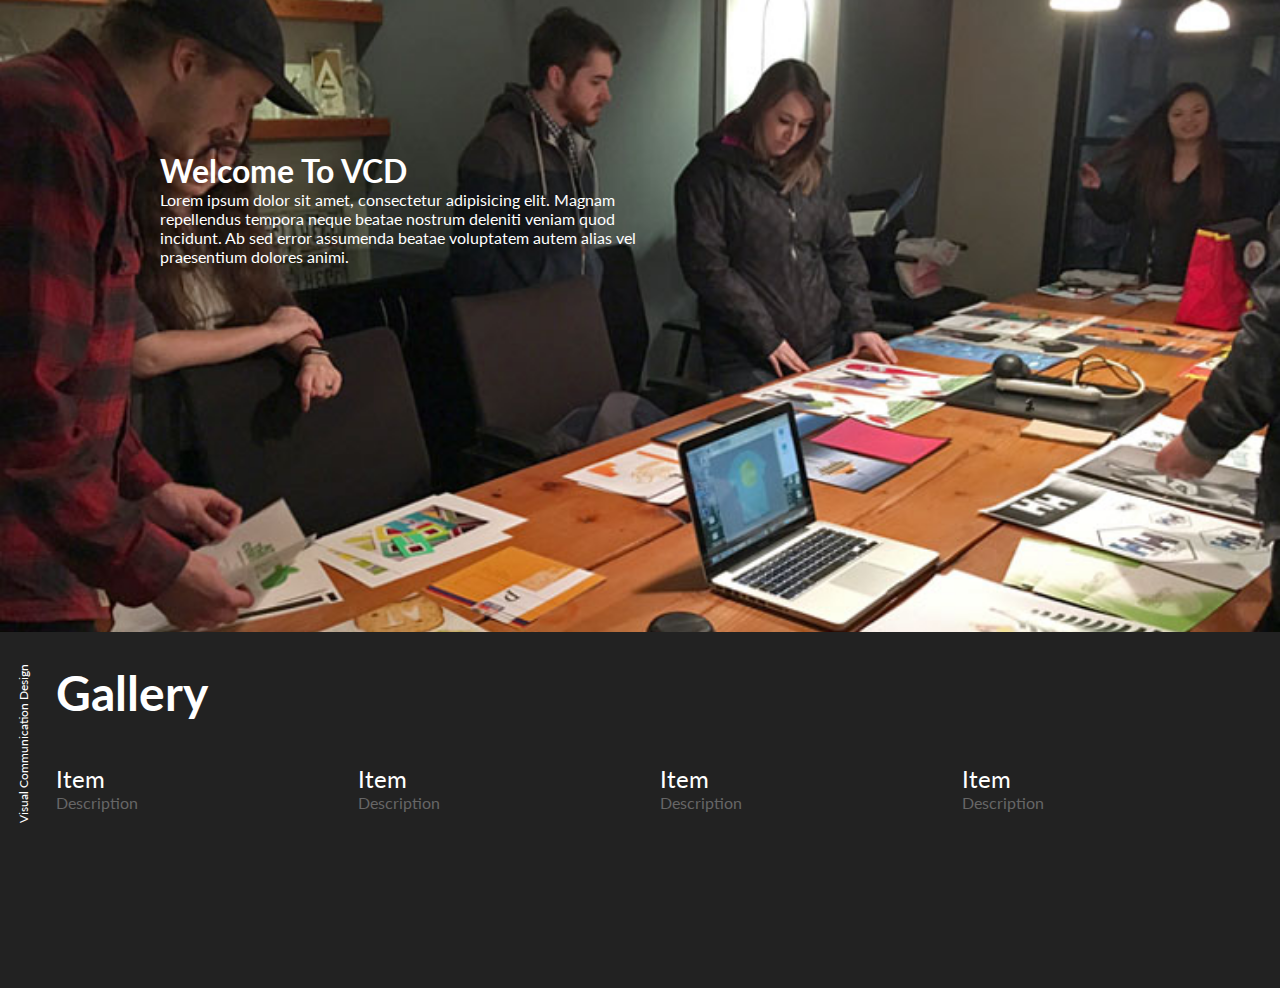
==== index.html @ a2c67851 "Merge pull request #1 from chadlol/master" ====
<!DOCTYPE html>
<html lang="en">
<head>
    <meta charset="UTF-8">
    <title>Document</title>
    <link rel="stylesheet" href="main.css">
    <link href="https://fonts.googleapis.com/css?family=Lato" rel="stylesheet">
</head>
<body>
    <section id="header">
        <h1>
            Welcome To VCD
        </h1>
        <p>
            Lorem ipsum dolor sit amet, consectetur adipisicing elit. Magnam repellendus tempora neque beatae nostrum deleniti veniam quod incidunt. Ab sed error assumenda beatae voluptatem autem alias vel praesentium dolores animi.
        </p>
    </section>

    <section id="gallery">
        <aside>Visual Communication Design</aside>
        
        <div id="gallery-items">
            <h1>Gallery</h1>
            
            <section>
                <img src="https://images.unsplash.com/photo-1535043934128-cf0b28d52f95?ixlib=rb-0.3.5&ixid=eyJhcHBfaWQiOjEyMDd9&s=3181a741dabe0b035b9234d6da7d6c0d&auto=format&fit=crop&w=1650&q=80" alt="">
                <div class="item-name">Item</div>
                <div class="item-desc">Description</div>
            </section>
            <section>
                <img src="https://images.unsplash.com/photo-1535043934128-cf0b28d52f95?ixlib=rb-0.3.5&ixid=eyJhcHBfaWQiOjEyMDd9&s=3181a741dabe0b035b9234d6da7d6c0d&auto=format&fit=crop&w=1650&q=80" alt="">
                <div class="item-name">Item</div>
                <div class="item-desc">Description</div>
            </section>
            <section>
                <img src="https://images.unsplash.com/photo-1535043934128-cf0b28d52f95?ixlib=rb-0.3.5&ixid=eyJhcHBfaWQiOjEyMDd9&s=3181a741dabe0b035b9234d6da7d6c0d&auto=format&fit=crop&w=1650&q=80" alt="">
                <div class="item-name">Item</div>
                <div class="item-desc">Description</div>
            </section>
            <section>
                <img src="https://images.unsplash.com/photo-1535043934128-cf0b28d52f95?ixlib=rb-0.3.5&ixid=eyJhcHBfaWQiOjEyMDd9&s=3181a741dabe0b035b9234d6da7d6c0d&auto=format&fit=crop&w=1650&q=80" alt="">
                <div class="item-name">Item</div>
                <div class="item-desc">Description</div>
            </section>
        </div>
    </section>
</body>
---- main.css ----
* {
    margin: 0;
}

body {
    font-family: 'Lato', sans-serif;
}

#header { 
    background-image: url("./Assets/VCD247.jpg");
    background-position: center;
    background-repeat: no-repeat;
    background-size: cover;
    display: grid;
    color: white;
    height: 632px;
    grid-template-columns: repeat(8, 1fr);
	grid-template-rows: repeat(10, 1fr);
}

#header p { 
    display: flex;
    align-items: flex-start;
    font-size: 1rem;
    grid-column-start: 2 ;
	grid-column-end: 5;
	grid-row-start: 4;
	grid-row-end: 7;
}

#header h1 { 
    display: flex;
    align-items: flex-end;
    font-size: 2rem;
    grid-column-start: 2;
	grid-column-end: 6;
	grid-row-start: 3;
	grid-row-end: 4;
}
  
#gallery {
    color: white;
    padding: 2em 1em;
    display: grid;
    grid-template-columns: 40px 1fr;
    grid-template-rows: 5fr 1fr;
    background: #222;
}

#gallery aside {
    writing-mode: vertical-rl;
    transform: rotate(-180deg);
    text-align: right;
    font-size: 0.75em;
}

#gallery-items {
    display: grid;
    grid-template-columns: repeat(4, 1fr);
    grid-template-rows: 2fr 4fr;
}

#gallery-items h1 {
    font-size: 3em;
    grid-column-start: 1;
    grid-column-end: 5;
    margin-bottom: 0.5em;
}

#gallery-items img {
    width: 100%;
}

#gallery-items section {
    margin: 0 1em 0 0;
}

#gallery-items .item-name {
    font-size: 1.5em;
}

#gallery-items .item-desc {
    color: #666;
}
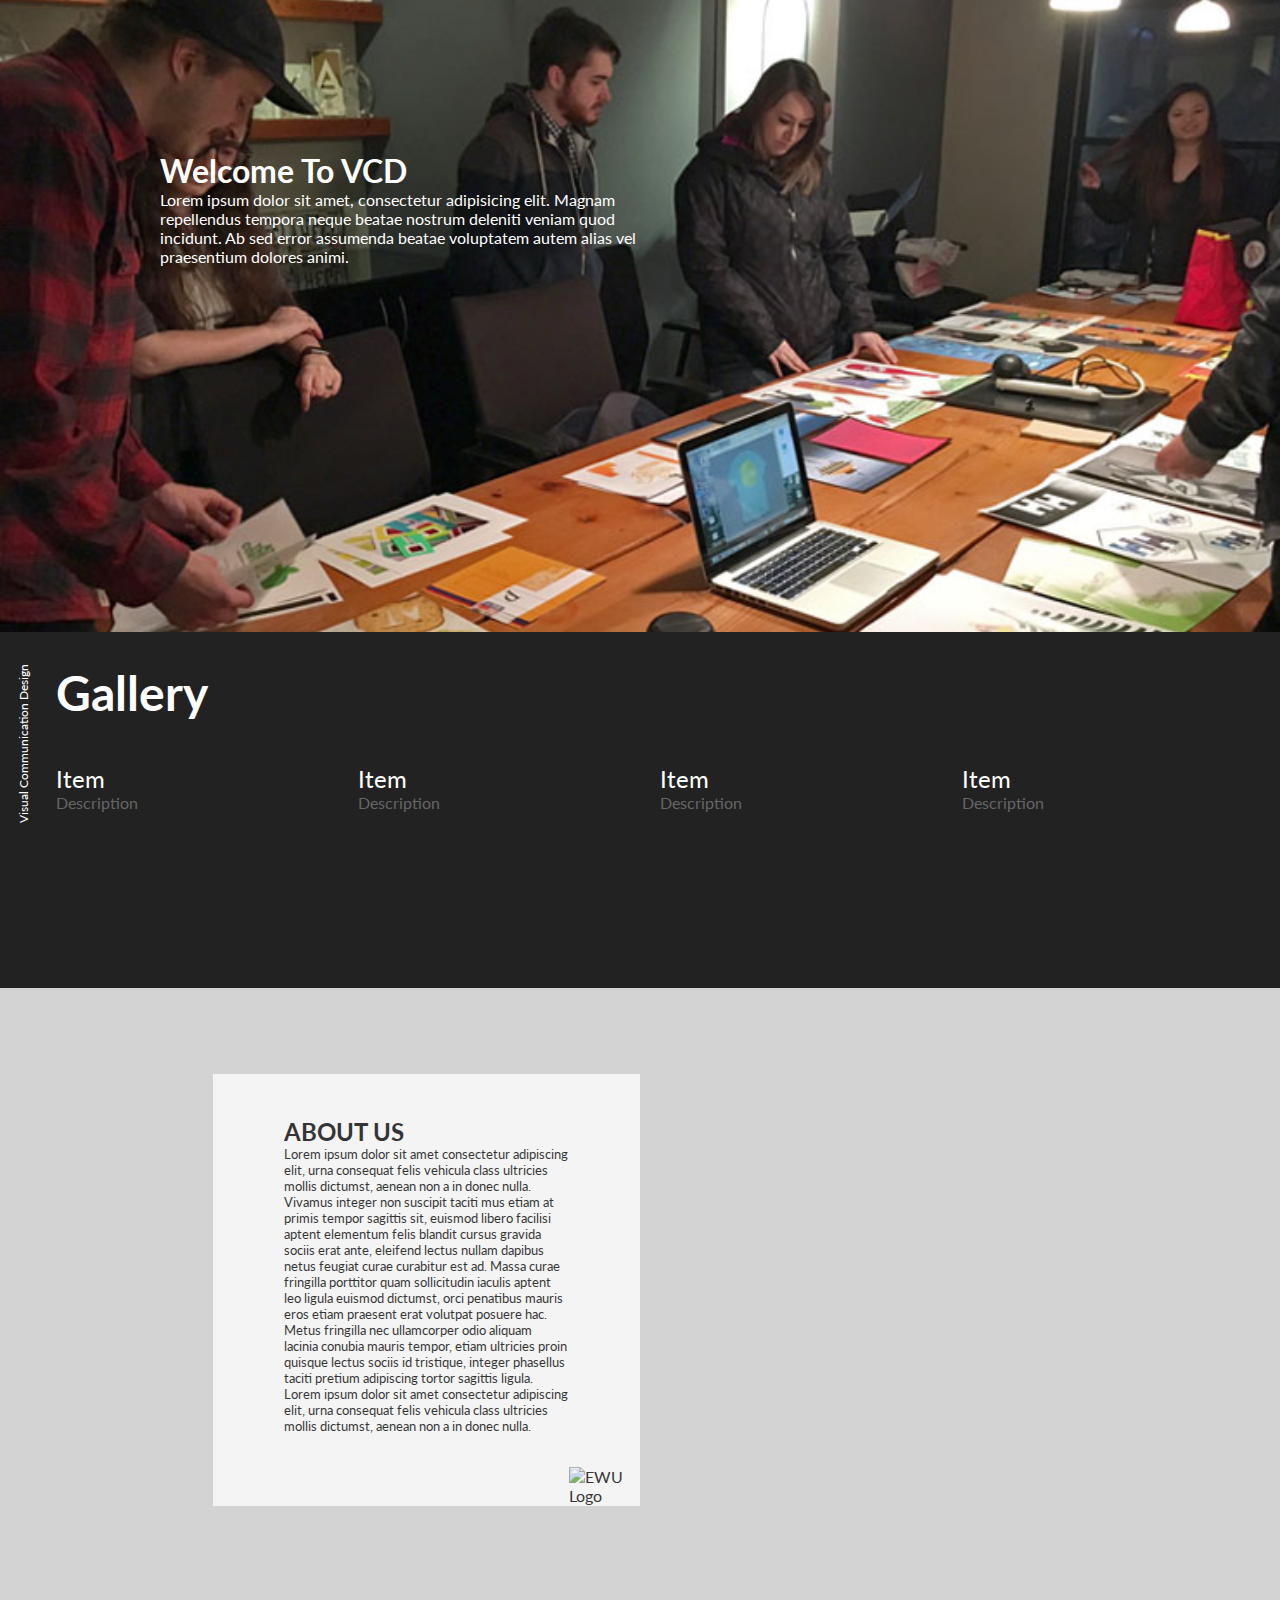
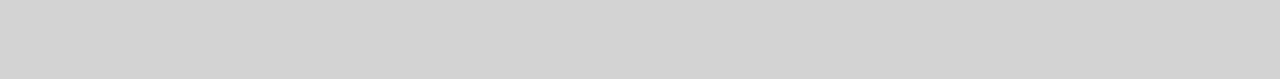
==== commit a06455ad: "Merge pull request #2 from jcampbell18/about-section" ====
--- a/index.html
+++ b/index.html
@@ -44,4 +44,24 @@
             </section>
         </div>
     </section>
+
+    <section id="about-us">
+        <div id="text-box">
+            <h2>About Us</h2>
+            <div id="content">
+                <p>Lorem ipsum dolor sit amet consectetur adipiscing elit, urna consequat felis vehicula
+                    class ultricies mollis dictumst, aenean non a in donec nulla.</p>
+                <p>Vivamus integer non suscipit taciti mus etiam at primis tempor sagittis sit, euismod
+                    libero facilisi aptent elementum felis blandit cursus gravida sociis erat ante,
+                    eleifend lectus nullam dapibus netus feugiat curae curabitur est ad. Massa curae
+                    fringilla porttitor quam sollicitudin iaculis aptent leo ligula euismod dictumst,
+                    orci penatibus mauris eros etiam praesent erat volutpat posuere hac. Metus fringilla
+                    nec ullamcorper odio aliquam lacinia conubia mauris tempor, etiam ultricies proin quisque
+                    lectus sociis id tristique, integer phasellus taciti pretium adipiscing tortor sagittis ligula.</p>
+                <p>Lorem ipsum dolor sit amet consectetur adipiscing elit, urna consequat felis vehicula
+                    class ultricies mollis dictumst, aenean non a in donec nulla.</p>
+            </div>
+            <img src="images/ewu_eagle.png" alt="EWU Logo" title="Eastern Washington University Eagles"/>
+        </div>
+    </section>
 </body>--- a/main.css
+++ b/main.css
@@ -81,4 +81,51 @@
 
 #gallery-items .item-desc {
     color: #666;
+}
+
+section#about-us {
+    width: 100%;
+    margin: 0 auto;
+    background: lightgrey url("images/ewu_design.jpg") center no-repeat;
+    background-size: cover;
+    display: grid;
+    grid-template-columns: repeat(6, 1fr);
+    grid-template-rows: 1fr 5fr 2fr;
+}
+
+section#about-us #text-box {
+    width: 100%;
+    background-color: #FFFFFF;
+    opacity: 0.75;
+    grid-column: 2 / 4;
+    grid-row: 2;
+    display: grid;
+    grid-template-columns: repeat(6, 1fr);
+    grid-template-rows: repeat(6, 1fr);
+    align-items: flex-end;
+}
+
+section#about-us h2 {
+    text-transform: uppercase;
+    grid-row: 1;
+    grid-column: 2 / 6;
+    padding-top: 4%;
+}
+
+section#about-us div#content {
+    width: 100%;
+    grid-row: 2 / 6;
+    grid-column: 2 / 6;
+}
+
+section#about-us div#content p {
+    font-size: 0.8em;
+}
+
+section#about-us img {
+    width: 100%;
+    height: auto;
+    grid-row: 6;
+    grid-column: 6 / 7;
+    padding: 0 1% 1% 0;
 }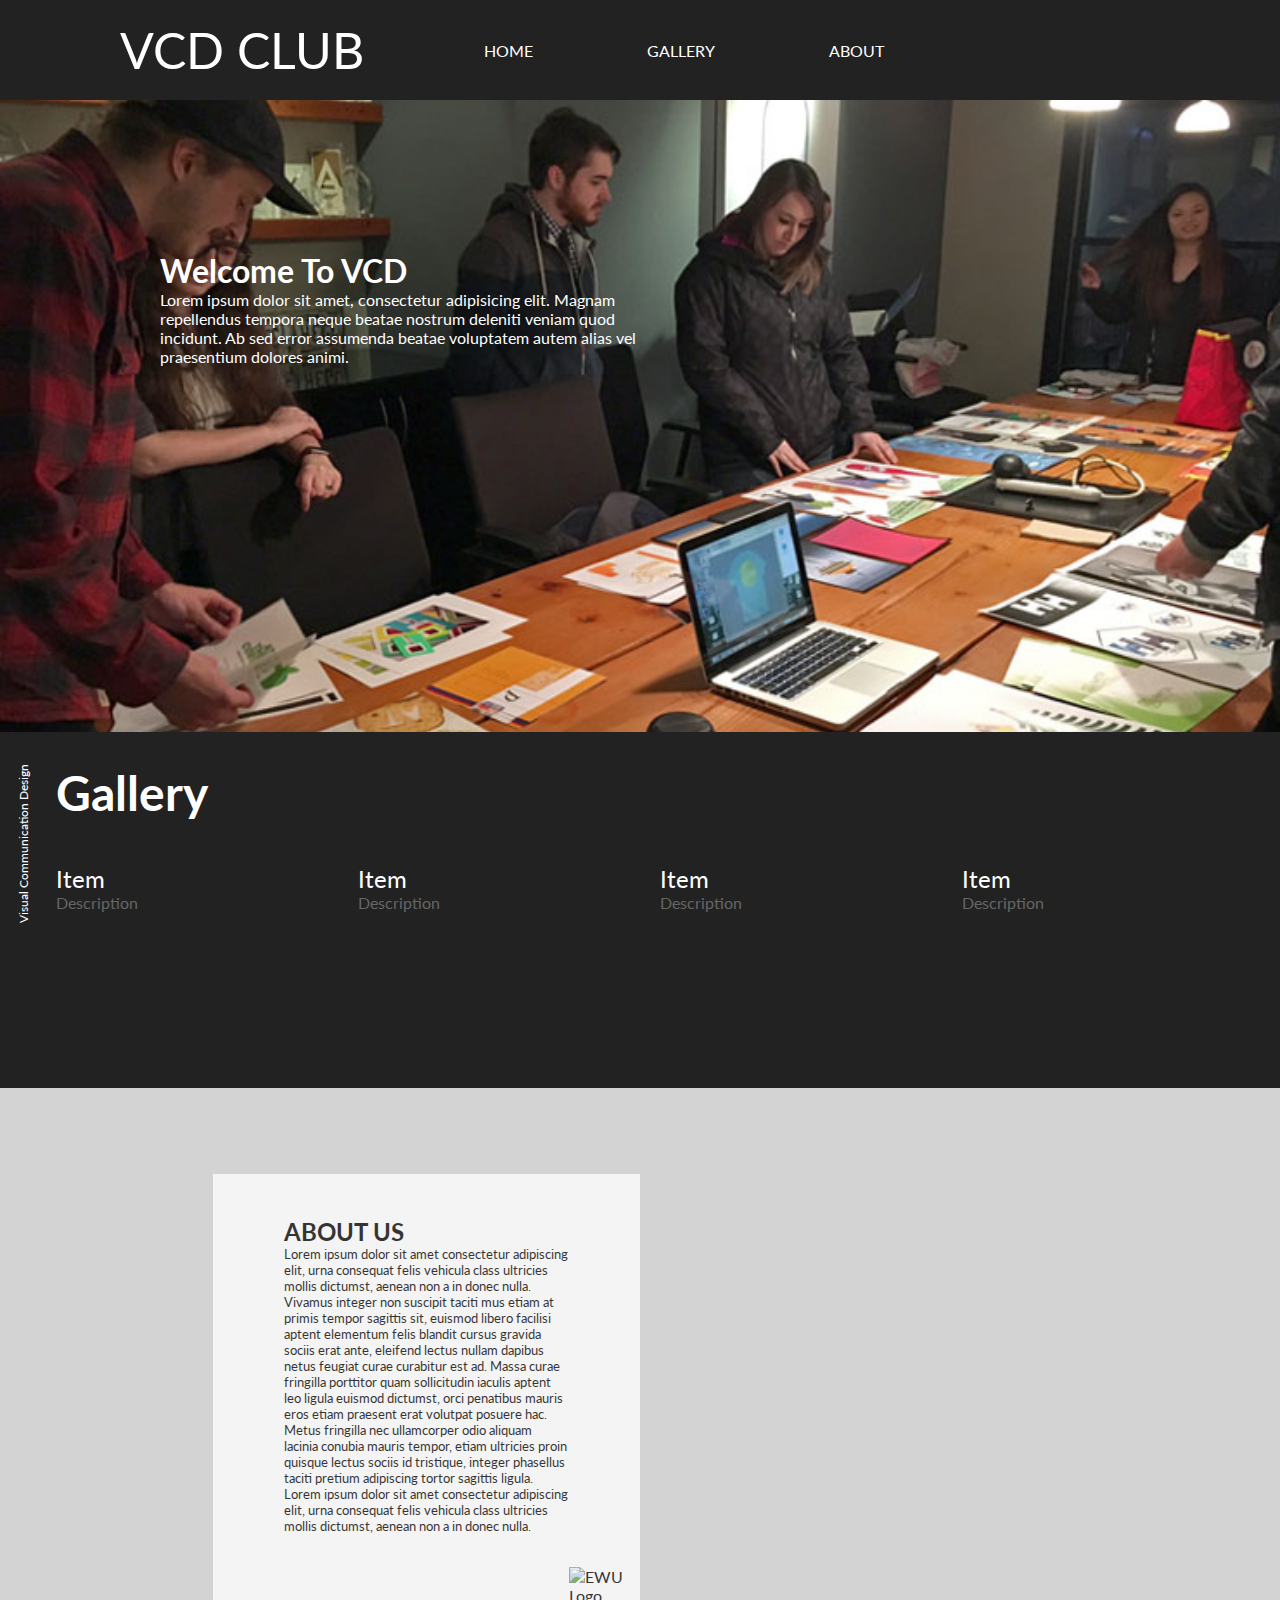
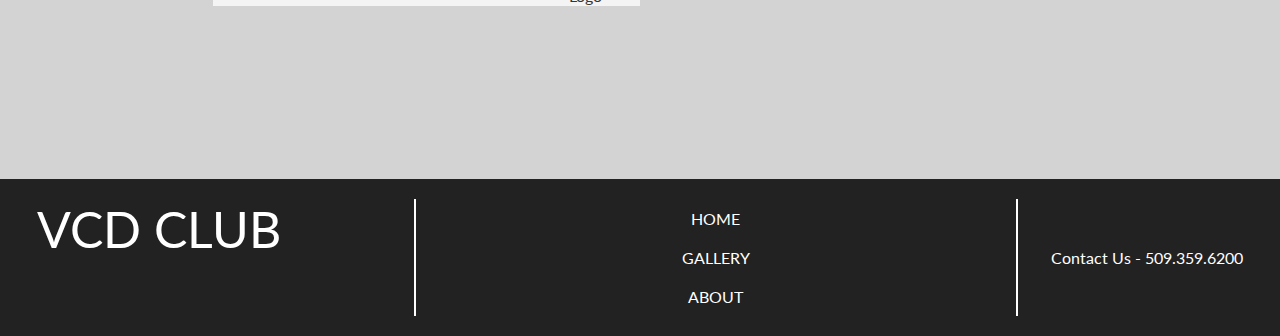
==== commit 51320749: "Added NAV and Footer" ====
--- a/index.html
+++ b/index.html
@@ -7,6 +7,16 @@
     <link href="https://fonts.googleapis.com/css?family=Lato" rel="stylesheet">
 </head>
 <body>
+
+    <nav>
+        <section class="vcd">VCD CLUB</section>
+        <section class="links">
+            <a href="#">HOME</a>
+            <a href="#">GALLERY</a>
+            <a href="#">ABOUT</a>
+        </section>
+    </nav>
+
     <section id="header">
         <h1>
             Welcome To VCD
@@ -61,7 +71,21 @@
                 <p>Lorem ipsum dolor sit amet consectetur adipiscing elit, urna consequat felis vehicula
                     class ultricies mollis dictumst, aenean non a in donec nulla.</p>
             </div>
-            <img src="images/ewu_eagle.png" alt="EWU Logo" title="Eastern Washington University Eagles"/>
+            <img src="assets/ewu_eagle.png" alt="EWU Logo" title="Eastern Washington University Eagles"/>
         </div>
     </section>
+
+    <footer>
+        <section class="vcdbottom">
+                <p>VCD CLUB</p>
+            </section>
+            <section class="linksbottom">
+                <a class="home" href="#">HOME</a>
+                <a class="gallery" href="#">GALLERY</a>
+                <a class="about" href="#">ABOUT</a>
+            </section>
+        <section class="contact">
+            <p>Contact Us - 509.359.6200</p>
+        </section>
+    </footer>
 </body>--- a/main.css
+++ b/main.css
@@ -3,6 +3,34 @@
 }
 
 body {
+    font-family: 'Lato', sans-serif;
+}
+
+nav {
+    display: flex;
+    background-color: #222;
+    
+}
+
+nav .vcd {
+    font-size: 50px;
+    font-family: 'Lato', sans-serif;
+    padding: 20px;
+    color: white;
+    margin-left: 100px;
+}
+
+nav .links {
+    display: flex;
+    align-items: center;
+    margin-left: 100px;
+    width: 400px;
+    justify-content: space-between;
+}
+
+nav a {
+    color: white;
+    text-decoration: none;
     font-family: 'Lato', sans-serif;
 }
 
@@ -83,17 +111,17 @@
     color: #666;
 }
 
-section#about-us {
+#about-us {
     width: 100%;
     margin: 0 auto;
-    background: lightgrey url("images/ewu_design.jpg") center no-repeat;
+    background: lightgrey url("assets/ewu_design.jpg") center no-repeat;
     background-size: cover;
     display: grid;
     grid-template-columns: repeat(6, 1fr);
     grid-template-rows: 1fr 5fr 2fr;
 }
 
-section#about-us #text-box {
+#about-us #text-box {
     width: 100%;
     background-color: #FFFFFF;
     opacity: 0.75;
@@ -105,27 +133,72 @@
     align-items: flex-end;
 }
 
-section#about-us h2 {
+#about-us h2 {
     text-transform: uppercase;
     grid-row: 1;
     grid-column: 2 / 6;
     padding-top: 4%;
 }
 
-section#about-us div#content {
+#about-us #content {
     width: 100%;
     grid-row: 2 / 6;
     grid-column: 2 / 6;
 }
 
-section#about-us div#content p {
+#about-us #content p {
     font-size: 0.8em;
 }
 
-section#about-us img {
+#about-us img {
     width: 100%;
     height: auto;
     grid-row: 6;
     grid-column: 6 / 7;
     padding: 0 1% 1% 0;
+}
+
+
+
+
+footer {
+    display: flex;
+    background-color: #222;
+    padding: 20px;
+    justify-content: space-around;
+}
+
+footer a {
+    color: white;
+    text-decoration: none;
+    font-family: 'Lato', sans-serif;
+    margin: 10px;
+}
+
+footer .linksbottom {
+    display: flex;
+    align-items: center;
+    margin-left: 100px;
+    width: 400px;
+    justify-content: space-around;
+    flex-direction: column;
+    border-left: solid white 2px;
+    border-right: solid white 2px;
+    padding-left: 100px;
+    padding-right: 100px;
+}
+
+footer .contact {
+    display: flex;
+    align-items: center;
+    text-align: center;
+    color: white;
+    font-family: 'Lato', sans-serif;
+}
+
+footer .vcdbottom {
+    text-align: center;
+    font-size: 50px;
+    font-family: 'Lato', sans-serif;
+    color: white;
 }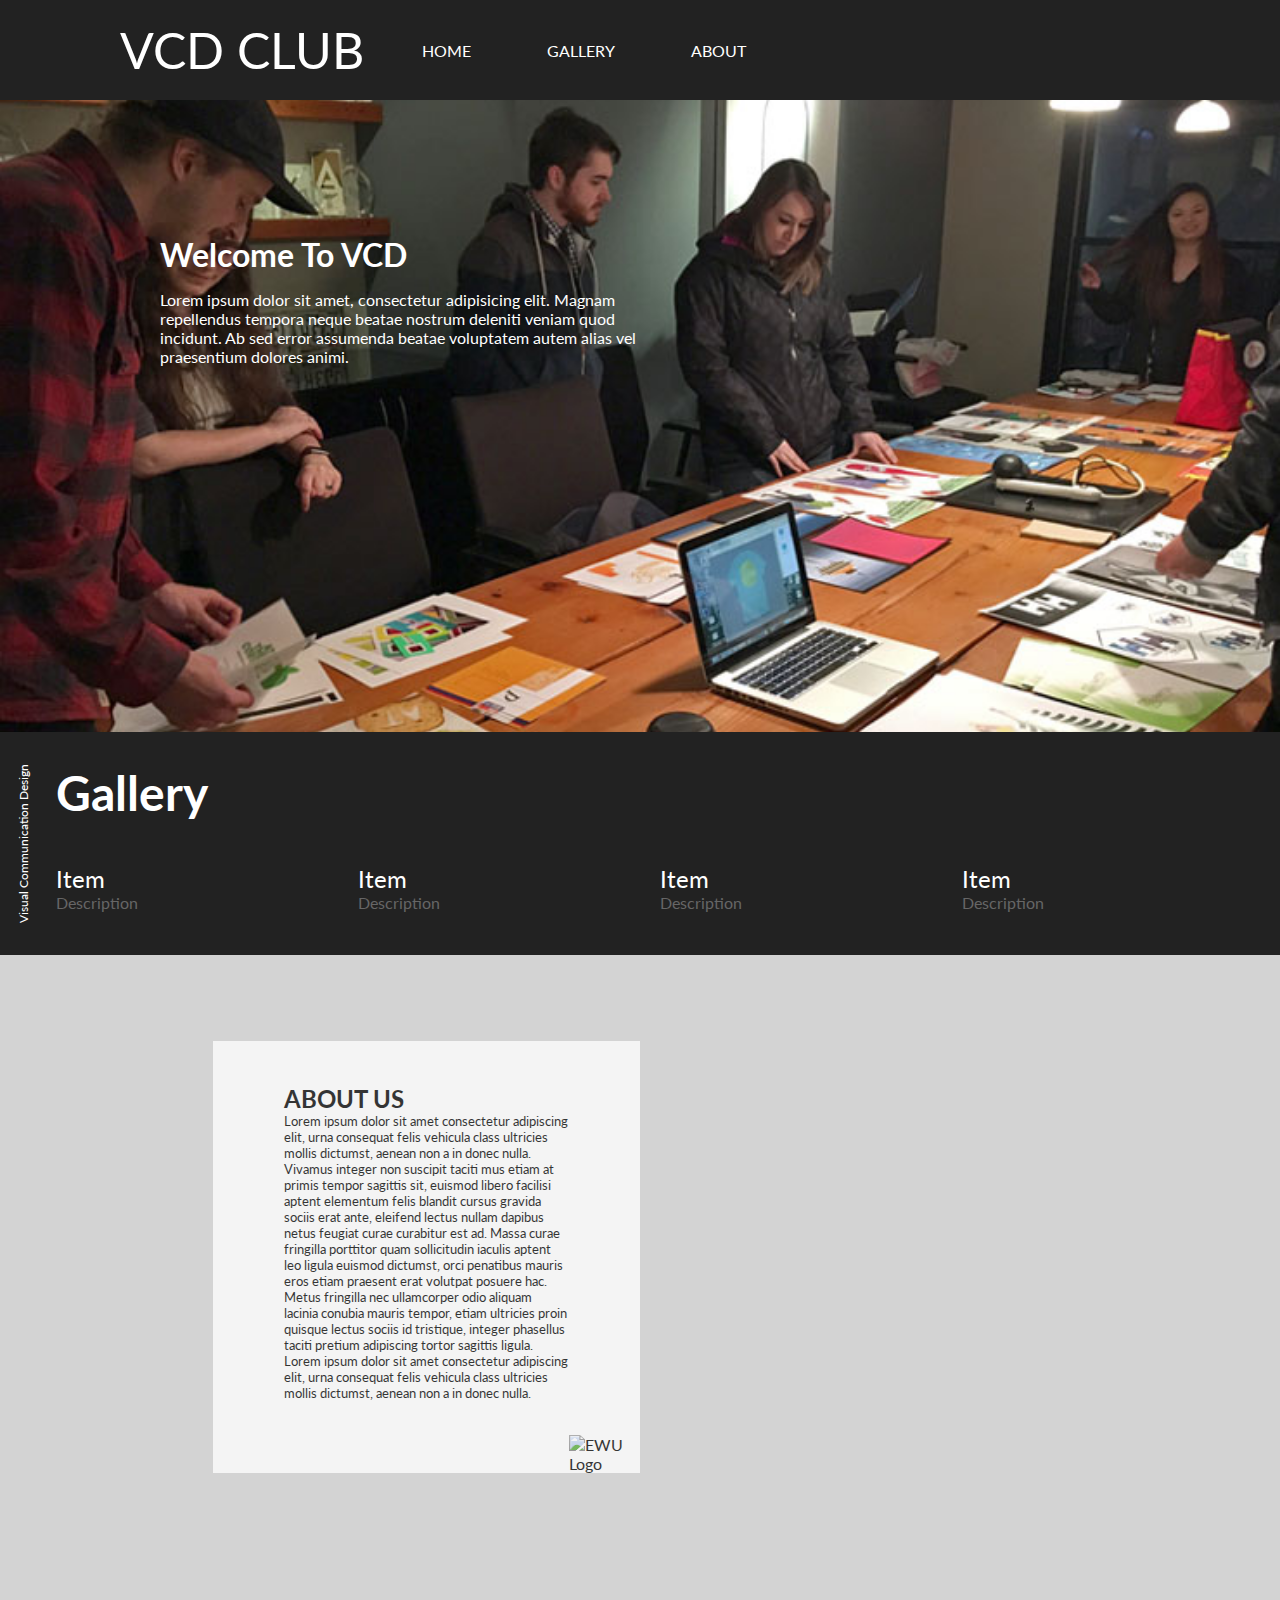
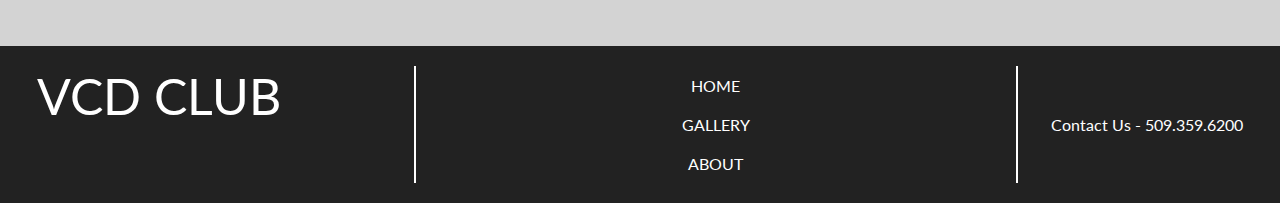
==== commit a316d676: "Added mobile styles for gallery" ====
--- a/index.html
+++ b/index.html
@@ -27,32 +27,33 @@
     </section>
 
     <section id="gallery">
+        
         <aside>Visual Communication Design</aside>
-        
-        <div id="gallery-items">
+        <section class="gallery-section">
             <h1>Gallery</h1>
-            
-            <section>
-                <img src="https://images.unsplash.com/photo-1535043934128-cf0b28d52f95?ixlib=rb-0.3.5&ixid=eyJhcHBfaWQiOjEyMDd9&s=3181a741dabe0b035b9234d6da7d6c0d&auto=format&fit=crop&w=1650&q=80" alt="">
-                <div class="item-name">Item</div>
-                <div class="item-desc">Description</div>
-            </section>
-            <section>
-                <img src="https://images.unsplash.com/photo-1535043934128-cf0b28d52f95?ixlib=rb-0.3.5&ixid=eyJhcHBfaWQiOjEyMDd9&s=3181a741dabe0b035b9234d6da7d6c0d&auto=format&fit=crop&w=1650&q=80" alt="">
-                <div class="item-name">Item</div>
-                <div class="item-desc">Description</div>
-            </section>
-            <section>
-                <img src="https://images.unsplash.com/photo-1535043934128-cf0b28d52f95?ixlib=rb-0.3.5&ixid=eyJhcHBfaWQiOjEyMDd9&s=3181a741dabe0b035b9234d6da7d6c0d&auto=format&fit=crop&w=1650&q=80" alt="">
-                <div class="item-name">Item</div>
-                <div class="item-desc">Description</div>
-            </section>
-            <section>
-                <img src="https://images.unsplash.com/photo-1535043934128-cf0b28d52f95?ixlib=rb-0.3.5&ixid=eyJhcHBfaWQiOjEyMDd9&s=3181a741dabe0b035b9234d6da7d6c0d&auto=format&fit=crop&w=1650&q=80" alt="">
-                <div class="item-name">Item</div>
-                <div class="item-desc">Description</div>
-            </section>
-        </div>
+            <div id="gallery-items">
+                <section>
+                    <img src="https://images.unsplash.com/photo-1535043934128-cf0b28d52f95?ixlib=rb-0.3.5&ixid=eyJhcHBfaWQiOjEyMDd9&s=3181a741dabe0b035b9234d6da7d6c0d&auto=format&fit=crop&w=1650&q=80" alt="">
+                    <div class="item-name">Item</div>
+                    <div class="item-desc">Description</div>
+                </section>
+                <section>
+                    <img src="https://images.unsplash.com/photo-1535043934128-cf0b28d52f95?ixlib=rb-0.3.5&ixid=eyJhcHBfaWQiOjEyMDd9&s=3181a741dabe0b035b9234d6da7d6c0d&auto=format&fit=crop&w=1650&q=80" alt="">
+                    <div class="item-name">Item</div>
+                    <div class="item-desc">Description</div>
+                </section>
+                <section>
+                    <img src="https://images.unsplash.com/photo-1535043934128-cf0b28d52f95?ixlib=rb-0.3.5&ixid=eyJhcHBfaWQiOjEyMDd9&s=3181a741dabe0b035b9234d6da7d6c0d&auto=format&fit=crop&w=1650&q=80" alt="">
+                    <div class="item-name">Item</div>
+                    <div class="item-desc">Description</div>
+                </section>
+                <section>
+                    <img src="https://images.unsplash.com/photo-1535043934128-cf0b28d52f95?ixlib=rb-0.3.5&ixid=eyJhcHBfaWQiOjEyMDd9&s=3181a741dabe0b035b9234d6da7d6c0d&auto=format&fit=crop&w=1650&q=80" alt="">
+                    <div class="item-name">Item</div>
+                    <div class="item-desc">Description</div>
+                </section>
+            </div>
+        </section>
     </section>
 
     <section id="about-us">
--- a/main.css
+++ b/main.css
@@ -9,7 +9,15 @@
 nav {
     display: flex;
     background-color: #222;
-    
+    padding: 0 100px;
+}
+
+@media (max-width: 900px) {
+    nav {
+        flex-direction: column;
+        align-items: center;
+        padding: 0 0 1em 0;
+    }
 }
 
 nav .vcd {
@@ -17,15 +25,16 @@
     font-family: 'Lato', sans-serif;
     padding: 20px;
     color: white;
-    margin-left: 100px;
+    /* margin-left: 100px; */
 }
 
 nav .links {
     display: flex;
     align-items: center;
-    margin-left: 100px;
+
+    /* margin-left: 100px; */
     width: 400px;
-    justify-content: space-between;
+    justify-content: space-around;
 }
 
 nav a {
@@ -53,7 +62,8 @@
     grid-column-start: 2 ;
 	grid-column-end: 5;
 	grid-row-start: 4;
-	grid-row-end: 7;
+    grid-row-end: 7;
+
 }
 
 #header h1 { 
@@ -63,16 +73,35 @@
     grid-column-start: 2;
 	grid-column-end: 6;
 	grid-row-start: 3;
-	grid-row-end: 4;
+    grid-row-end: 4;
+    margin-bottom: 0.5em;
 }
   
+@media (max-width: 900px) {
+    #header p { 
+        grid-column-start: 2 ;
+        grid-column-end: 8;
+    }
+
+    #header h1 { 
+        grid-column-start: 2;
+        grid-column-end: 8;
+        justify-content: center;
+    }
+  
+}
+
 #gallery {
     color: white;
     padding: 2em 1em;
     display: grid;
+    background: #222;
     grid-template-columns: 40px 1fr;
-    grid-template-rows: 5fr 1fr;
-    background: #222;
+}
+
+#gallery h1 {
+    font-size: 3em;
+    margin-bottom: 0.5em;
 }
 
 #gallery aside {
@@ -80,19 +109,19 @@
     transform: rotate(-180deg);
     text-align: right;
     font-size: 0.75em;
+    
 }
 
 #gallery-items {
     display: grid;
-    grid-template-columns: repeat(4, 1fr);
-    grid-template-rows: 2fr 4fr;
-}
-
-#gallery-items h1 {
-    font-size: 3em;
-    grid-column-start: 1;
-    grid-column-end: 5;
-    margin-bottom: 0.5em;
+
+    grid-template-columns: 50% 50%;
+}
+
+@media (min-width: 900px) {
+    #gallery-items {
+        grid-template-columns: repeat(4, 1fr);
+    }
 }
 
 #gallery-items img {
@@ -109,6 +138,10 @@
 
 #gallery-items .item-desc {
     color: #666;
+}
+
+@media (max-width: 900px) {
+
 }
 
 #about-us {
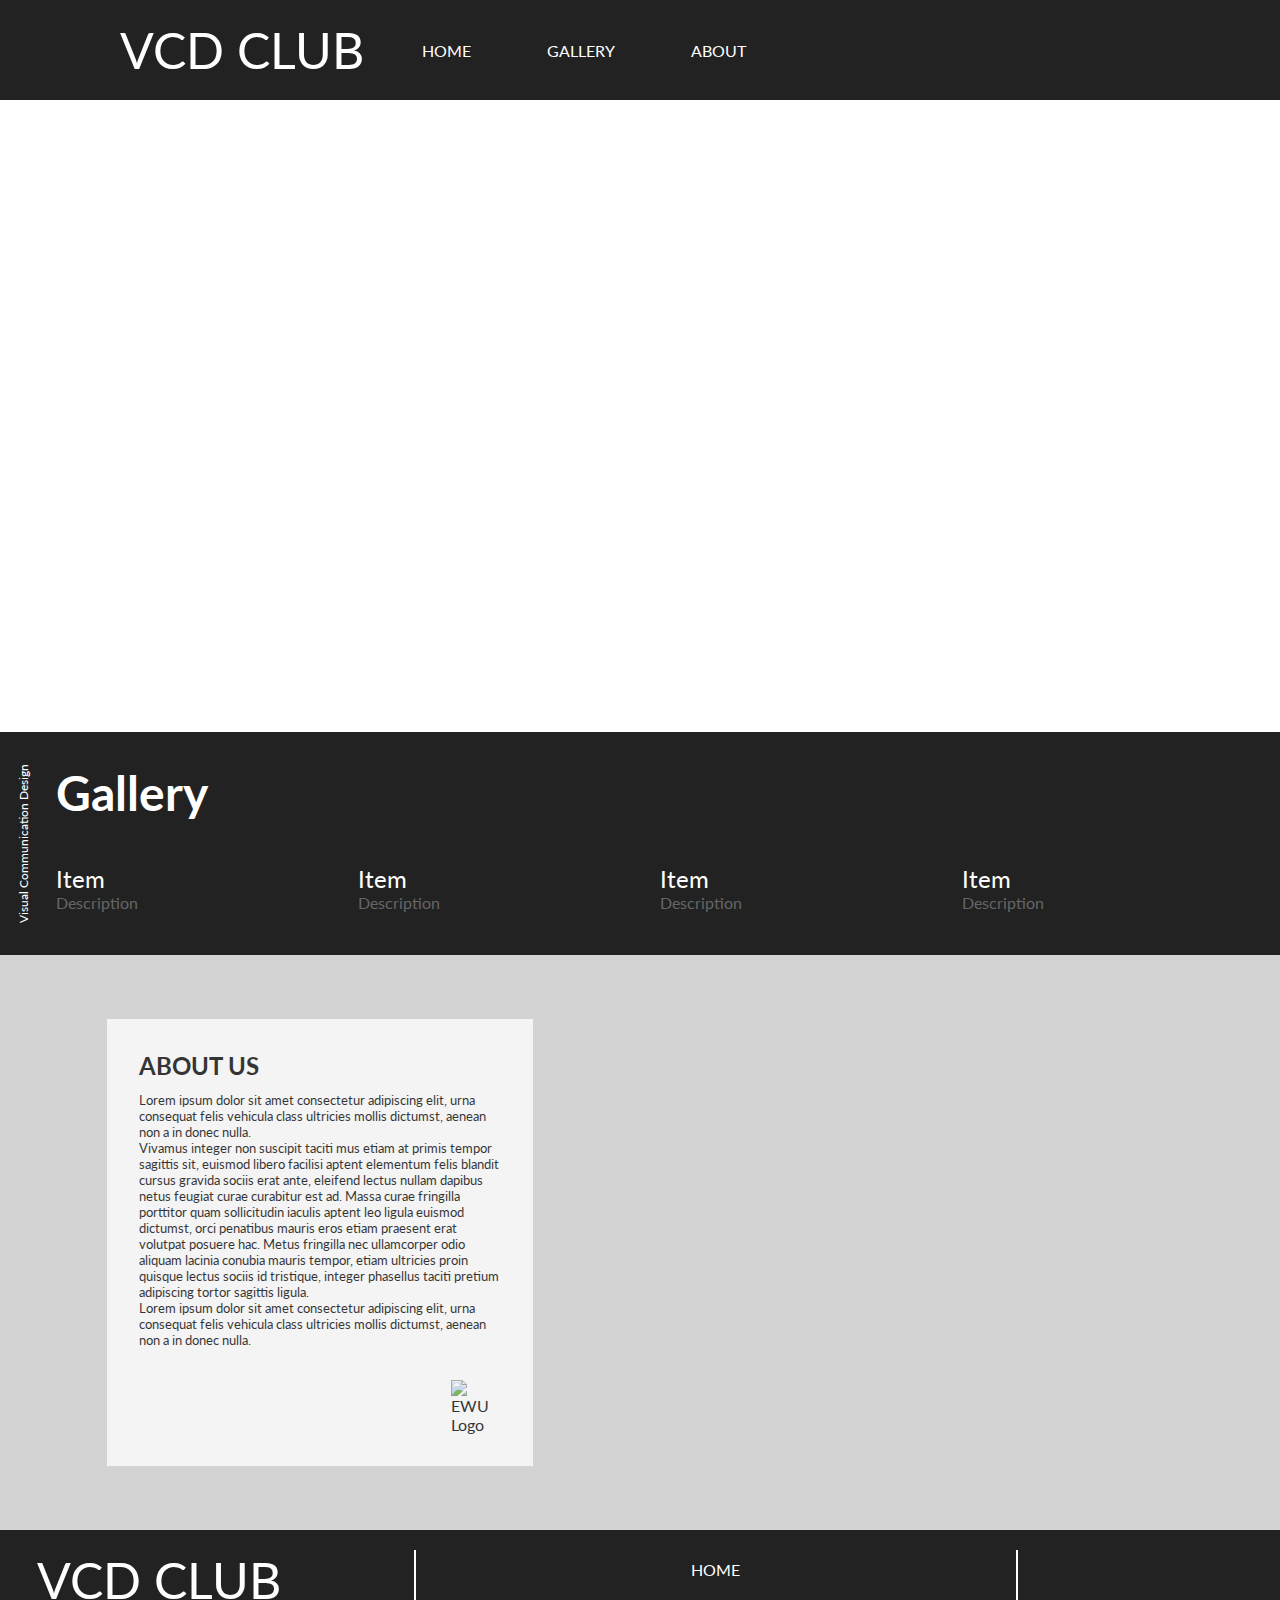
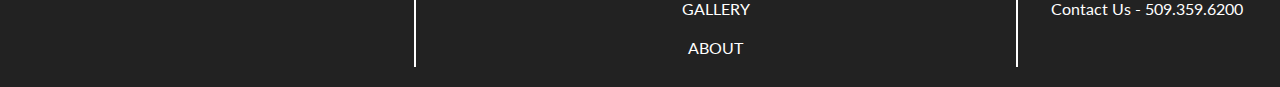
==== commit 768bce1e: "Updated image paths" ====
--- a/index.html
+++ b/index.html
@@ -72,7 +72,7 @@
                 <p>Lorem ipsum dolor sit amet consectetur adipiscing elit, urna consequat felis vehicula
                     class ultricies mollis dictumst, aenean non a in donec nulla.</p>
             </div>
-            <img src="assets/ewu_eagle.png" alt="EWU Logo" title="Eastern Washington University Eagles"/>
+            <img src="./assets/ewu_eagle.png" alt="EWU Logo" title="Eastern Washington University Eagles"/>
         </div>
     </section>
 
--- a/main.css
+++ b/main.css
@@ -44,7 +44,7 @@
 }
 
 #header { 
-    background-image: url("./Assets/VCD247.jpg");
+    background-image: url("./assets/VCD247.jpg");
     background-position: center;
     background-repeat: no-repeat;
     background-size: cover;
@@ -109,12 +109,10 @@
     transform: rotate(-180deg);
     text-align: right;
     font-size: 0.75em;
-    
 }
 
 #gallery-items {
     display: grid;
-
     grid-template-columns: 50% 50%;
 }
 
@@ -140,43 +138,31 @@
     color: #666;
 }
 
-@media (max-width: 900px) {
-
-}
+
 
 #about-us {
     width: 100%;
-    margin: 0 auto;
-    background: lightgrey url("assets/ewu_design.jpg") center no-repeat;
+    background: lightgrey url("./assets/ewu_design.jpg") center no-repeat;
     background-size: cover;
     display: grid;
-    grid-template-columns: repeat(6, 1fr);
-    grid-template-rows: 1fr 5fr 2fr;
+    grid-template-columns: repeat(12, 1fr);
+    padding: 4em 0;
 }
 
 #about-us #text-box {
-    width: 100%;
     background-color: #FFFFFF;
     opacity: 0.75;
-    grid-column: 2 / 4;
-    grid-row: 2;
-    display: grid;
-    grid-template-columns: repeat(6, 1fr);
-    grid-template-rows: repeat(6, 1fr);
-    align-items: flex-end;
+    padding: 2em;
+
+    grid-column-start: 2;
+    grid-column-end: 6;
+    display: flex;
+    flex-direction: column;
 }
 
 #about-us h2 {
     text-transform: uppercase;
-    grid-row: 1;
-    grid-column: 2 / 6;
-    padding-top: 4%;
-}
-
-#about-us #content {
-    width: 100%;
-    grid-row: 2 / 6;
-    grid-column: 2 / 6;
+    margin-bottom: 0.5em;
 }
 
 #about-us #content p {
@@ -184,14 +170,17 @@
 }
 
 #about-us img {
-    width: 100%;
-    height: auto;
-    grid-row: 6;
-    grid-column: 6 / 7;
-    padding: 0 1% 1% 0;
-}
-
-
+    width: 50px;
+    margin-top: 2em;
+    align-self: flex-end;
+}
+
+@media (max-width: 900px) {
+    #about-us #text-box {
+        grid-column-start: 2;
+        grid-column-end: 12;
+    }
+}
 
 
 footer {
@@ -234,4 +223,29 @@
     font-size: 50px;
     font-family: 'Lato', sans-serif;
     color: white;
+}
+
+@media (max-width: 900px) {
+    footer {
+        flex-direction: column;
+        padding: 1em 0;
+    }
+
+    footer .linksbottom {
+        border: none;
+        border-top: solid white 2px;
+        border-bottom: solid white 2px;
+        margin: 0 auto;
+        padding: 1em 0;
+    }
+
+    footer .contact {
+        padding: 1em 0;
+        margin: 0 auto;
+    }
+
+    footer .vcdbottom {
+        font-size: 1.5em;
+        padding: 0.5em 0;
+    }
 }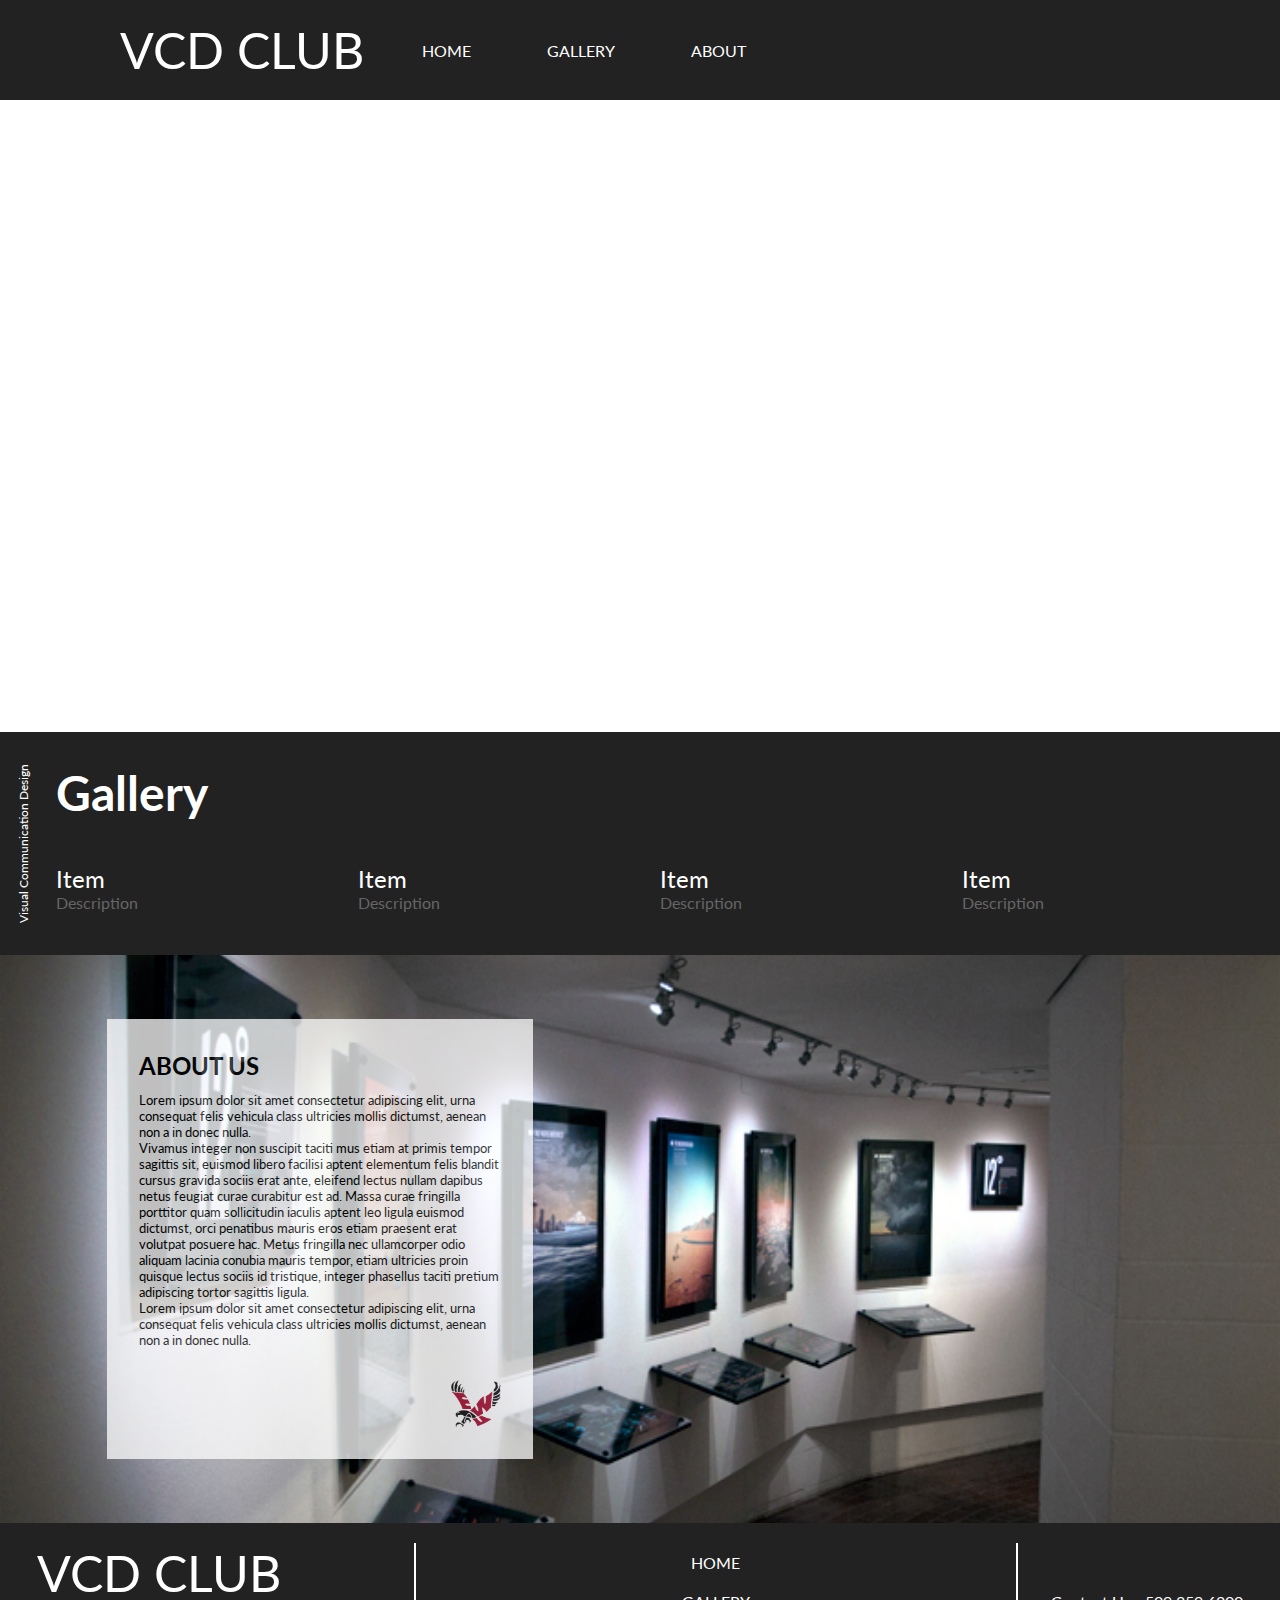
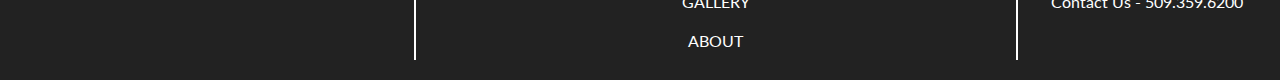
==== commit 7ee372d1: "Updated image paths again" ====
--- a/index.html
+++ b/index.html
@@ -72,7 +72,7 @@
                 <p>Lorem ipsum dolor sit amet consectetur adipiscing elit, urna consequat felis vehicula
                     class ultricies mollis dictumst, aenean non a in donec nulla.</p>
             </div>
-            <img src="./assets/ewu_eagle.png" alt="EWU Logo" title="Eastern Washington University Eagles"/>
+            <img src="./Assets/ewu_eagle.png" alt="EWU Logo" title="Eastern Washington University Eagles"/>
         </div>
     </section>
 
--- a/main.css
+++ b/main.css
@@ -142,7 +142,7 @@
 
 #about-us {
     width: 100%;
-    background: lightgrey url("./assets/ewu_design.jpg") center no-repeat;
+    background: lightgrey url("./Assets/ewu_design.jpg") center no-repeat;
     background-size: cover;
     display: grid;
     grid-template-columns: repeat(12, 1fr);
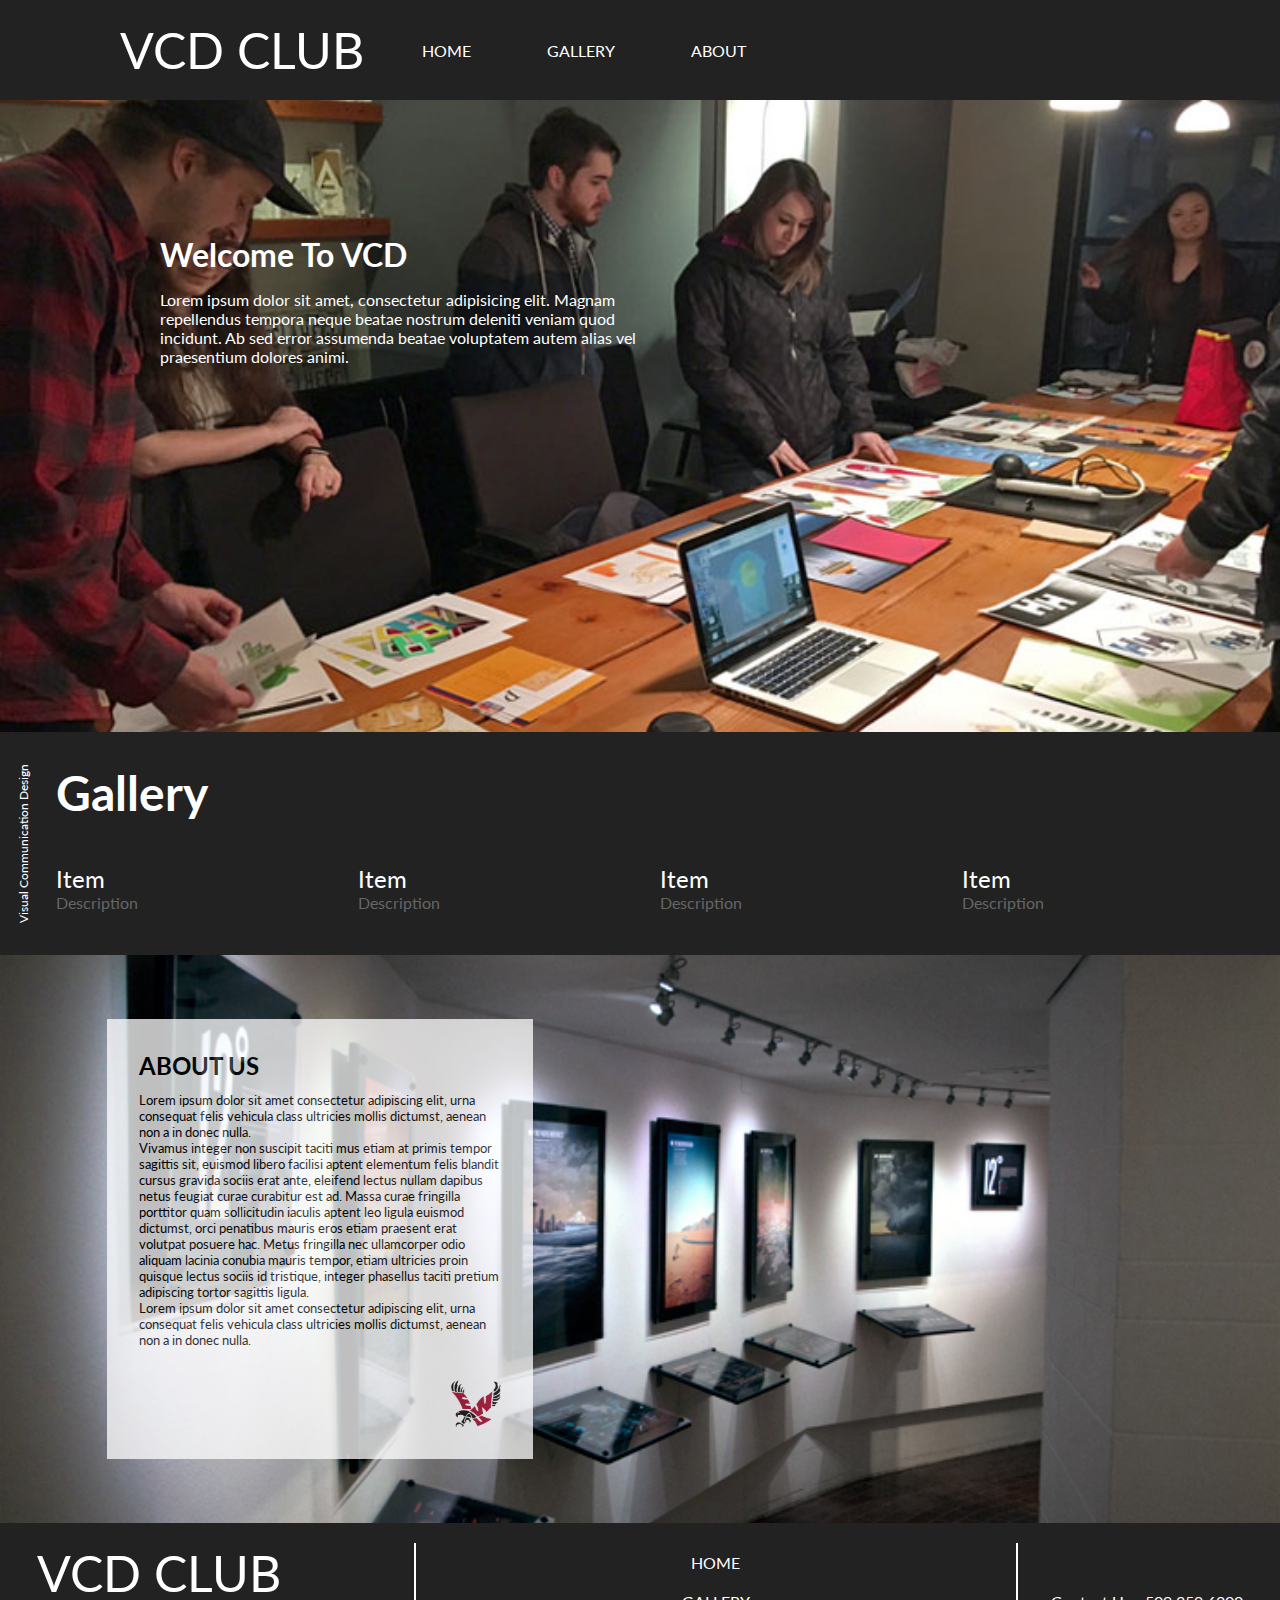
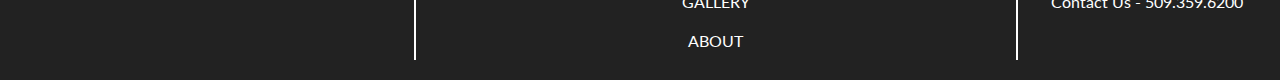
==== commit fbbfd620: "Updated page title" ====
--- a/index.html
+++ b/index.html
@@ -2,7 +2,7 @@
 <html lang="en">
 <head>
     <meta charset="UTF-8">
-    <title>Document</title>
+    <title>Visual Communication Design</title>
     <link rel="stylesheet" href="main.css">
     <link href="https://fonts.googleapis.com/css?family=Lato" rel="stylesheet">
 </head>
--- a/main.css
+++ b/main.css
@@ -44,7 +44,7 @@
 }
 
 #header { 
-    background-image: url("./assets/VCD247.jpg");
+    background-image: url("./Assets/VCD247.jpg");
     background-position: center;
     background-repeat: no-repeat;
     background-size: cover;
